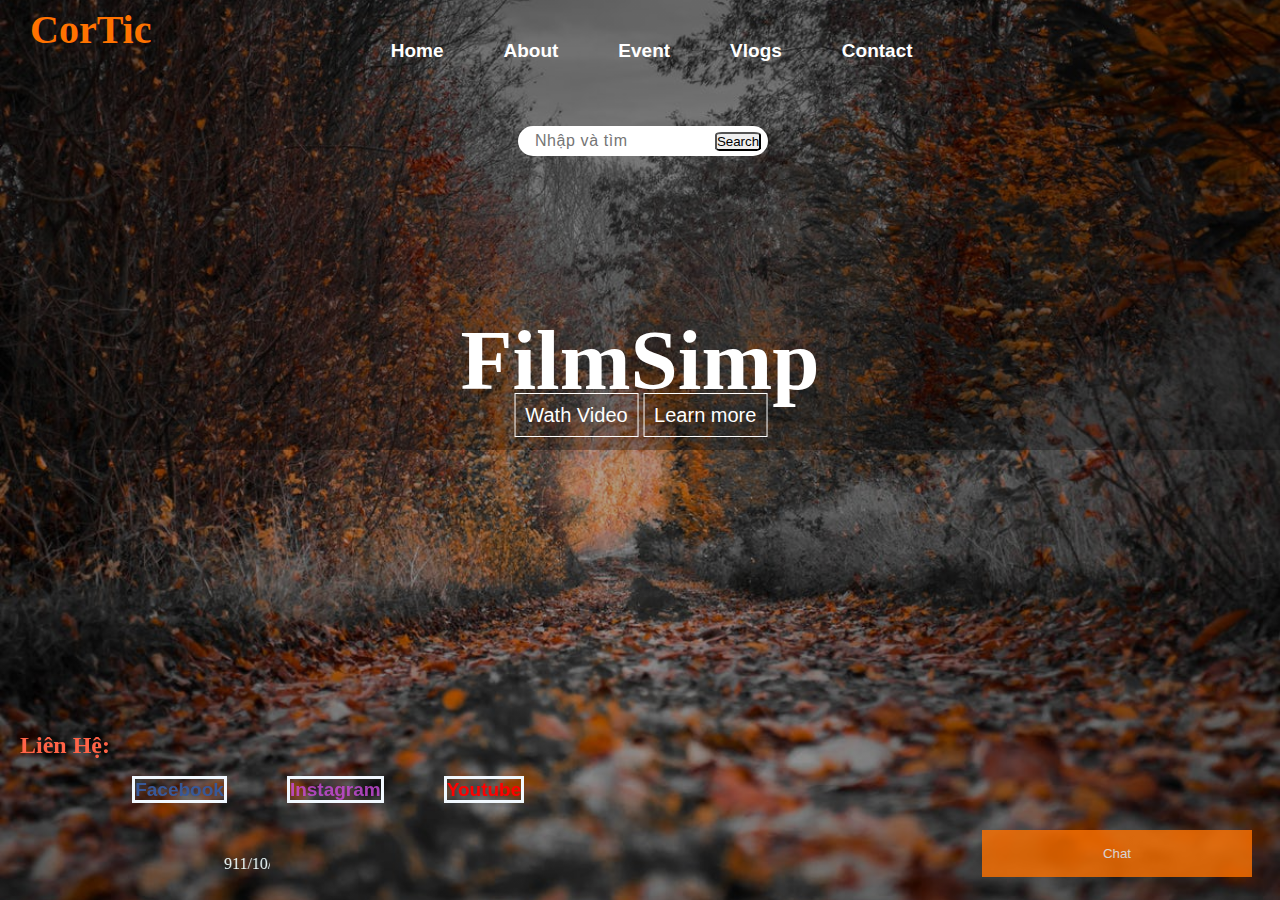
==== index.html @ 785b3f70 "Add files via upload" ====
<!DOCTYPE html>
<html lang="en">
<head>
    <meta charset="UTF-8">
    <meta http-equiv="X-UA-Compatible" content="IE=edge">
    <meta name="viewport" content="width=device-width, initial-scale=1.0">
    <title>Cortic.vn</title>
    <link rel="stylesheet" href="css/style.css">
    <link rel="icons" href="anh/pexels-photo-1591447.jpeg">
    
</head>
<body>
    <div class="main">
        <div class="navbar">
            <h2 class="logo"><a href="index.html">CorTic</a></h2>
        </div>
        <div class="menu">
            <ul class="hmenu">
                <li><a href="index.html">Home</a></li>
                <li><a href="webcon/About.html">About</a></li>
                <li><a href="#">Event</a>
                    <ul class="sub-menu">
                        <li><a style="margin-left: -110%;" href="webcon/Free.html">Freefilm</a></li>
                        <li><a style="margin-left: -110%;" href="webcon/byfilm.html">Byfilm</a></li>
                    </ul>
                </li>
                <li><a href="#">Vlogs</a></li>
                <li><a href="#">Contact</a></li>

            </ul>
        </div>
        <div class="search-box">
            <input type="text" class="search-txt" name="" placeholder="Nhập và tìm">
             <a href="#" class="search-btn"><i class="fas-fa-search"><button  type="button" >Search</button></i></a>
        </div>
            <div class="title">

                <h1>FilmSimp</h1> 
                <div class="button">
                    <a href="#" class="btn">Wath Video</a>
                    <a href="#" class="btn">Learn more</a>
                </div>
            </div>
        </div>
        <div>
            <button class="nut-mo-chatbox" onclick="moForm()">Chat</button>
            <div class="chatbox" id="myform">
                <form action="" class="form-container">
                    <h1>ChatBox</h1>
                    <label for="msg"><b>Lời Nhắn</b></label>
                    <textarea placeholder="Bạn hãy nhập lời nhắn..." name="msg" required></textarea>
                    <button type="submit" class="gui">Gửi</button>
                    <button type="button" class="nut-dong-chatbox" onclick="dongform()">Đóng</button>
                    <script>
                        function moForm(){
                             document.getElementById("myform").style.display = "block";
                        }
                        function dongform(){         
                            document.getElementById("myform").style.display = "none";
                        }
                    </script>
                </form>


            </div>
            
        </div>
        <div class="adrr">
            <h2 style="color: tomato;font-family: cursive;">Liên Hệ: </h2>
            <ul class="adress" style="padding: 20px;">
                <li><a href="https://www.facebook.com/caube.tennang" style="border: solid; border-color: aliceblue;color: #385898;">Facebook</a></li>
                <li><a href="https://www.instagram.com/vinwang_t/" style="border: solid; border-color: aliceblue; color: rgba(202, 75, 219, 0.808);">Instagram</a></li>
                <li><a href="https://www.youtube.com/channel/UCmksJ16RZo56_PB09oHBOmg" style="border: solid; border-color: aliceblue; color: red;">Youtube</a></li>
            </ul>
        </div>
        <div class="vitri" >
            <p><a href="#"><marquee behavior="" direction="" style="color: azure;">911/10/7 Quang Trung/ Gò Vấp</marquee></a></p>


        </div>
       
    </div>
    
</body>
</html>
---- css/style.css ----
* {
    margin: 0;
    padding: 0;
    box-sizing: border-box;
}

.main{
    background: linear-gradient(to top, rgba(0,0,0,0.3)50%, rgba(0,0,0,0.5)50%),url(../anh/pexels-photo-1591447.jpeg);
    width: 100%;
    background-position: center;
    background-size: cover ;
    height: 100vh;
    font-family: sans-serif;

}

.navbar{
    width: 95%;
    height: auto;
    margin-left: 30px;
    

}
.logo a{
    text-decoration: none;
    color: #ff7200;
    font-size: 40px;
    font-family: cursive;
    float: left;
    padding-top: .5%;
    cursor: pointer;
}
ul{
    float: left;
    display: flex;
    padding-top: 40px;
    justify-content: center;
    align-items: center;
    margin-left: 14%;

}
ul li{
    list-style: none;
    margin-left: 60px;
    font-size: 19px;
} 
ul li a {
    text-decoration: none;
    color: #fff;
    font-family: Arial, Helvetica, sans-serif;
    font-weight: bold;
} 
ul li a:hover{
    color: #ff7200;
} 
.search-box{
    float: right;
    width: 250px;
    background: #fff;
    height: 30px;

    padding: 9px;

    border-radius: 15px;
    margin-top: 5%;
    margin-right: 40%;
    display: flex;
    align-items: center;
    justify-content: center;
    
}
.fas-fa-search button{
    border-radius: 15%;
    
}
.search-box .search-txt{
    width: 190px;
    padding: 0 10px;
    border: none;
    background: none;
    outline: none;
    float: left;
    color: #000;
    font-size: 16px;
    line-height: 30px;
    letter-spacing: .6px;
}
.search-btn{
    text-decoration: none;
    color: #000;


}
.title{
    position: absolute;
    top: 40%;
    left: 50%;
    transform: translate(-50%, -50%);
}
.title h1{
    cursor: pointer;
    font-family: cursive;
    color: #fff;
    font-size: 85px;
}
.button a{
    text-decoration: none;
}
.button{
    position: absolute;
    top: 95%;
    left: 15%;
    transform: translate(-50, -50%);
}
.btn{
    color: #fff;
    padding: 10px;
    font-size: 20px;
    border: 1px solid #fff;
}
.btn:hover{
    background-color: #ff7200;
    color: #000;

}
.sub-menu{
    
    display: none;
    border-radius: 5px;
    list-style: none;
    position: relative;
    margin-left: 100%px;
    padding: 0;
    

    
}
ul.hmenu>li>a:hover{
    background-color: white;
    
}
ul.hmenu>li{
    float: left;
    position: relative;
}
ul.hmenu>li:hover>.sub-menu{
    display: block;
    background-image: image-set(width:"10") url(/ASM2/anh/pexels-photo-1591447.jpeg);
    
    border: 20px none;
    margin-left: 10px;
    padding: 5px;
    position: absolute;
    top: 100%;
    left: 0px;
    
}
.nut-mo-chatbox{
    background-color: #ff7200;
    color: #fff;
    padding: 16px 20px;
    border: none;
    cursor: pointer;
    opacity: 0.8;
    position: fixed;
    bottom: 23px;
    right: 28px;
    width: 270px;
}
/*ẩn chat box */
.chatbox{
    font-family: cursive;
    display: none;
    position: fixed;
    bottom: 0;
    right: 15px;
    border: 3px solid #f1f1f1;
    z-index: 9;
}
.form-container{
    max-width: 300px;
    padding: 10px;
    background-color: #fff;
}
.form-container textarea{
    width: 100%;
    padding: 15px;
    margin: 5px 0 22px 0;
    border: none;
    background: #f1f1f1;
    resize: none;
    min-height: 200px;
}
.form-container textarea:focus{
    background-color: #ddd;
    outline: none;
}
.form-container .gui{
    background-color: #ff7200;
    color: #f1f1f1;
    padding: 16px 20px;
    border: none;
    cursor: pointer;
    width: 100%;
    margin-bottom: 10px;
    opacity: 0.8;
}
.form-container .nut-dong-chatbox{
    background-color: #ff7200;
}
.form-container .gui:hover, .nut-mo-chatbox:hover{
    opacity: 1;
}
.adrr{
   
    color: #fff;
    padding: 56px 20px;
    position: fixed;
    bottom: 23px;
    width: 270px;
    
    
}
.vitri{
    text-decoration: none;
    padding: 5px -500px;
    position: fixed;
    bottom: 23px;
    width: 270px;
}
.About h1{
    cursor: pointer;
    font-family: cursive;
    color: #fff;
    font-size: 30px;
}
.About{
    position: absolute;
    top: 35%;
    left: 10%;
    transform: translate(-50%, -50%);
}
.one p i {
    cursor: pointer;
    font-family: cursive;
    color: #fff;
    font-size: 15px;
}
.one{
    position: absolute;
    top: 60%;
    left: 40%;
    transform: translate(-50%, -50%);
}
.freeF{
    position: absolute;
    top: 50%;
    left: 15%;
    transform: translate(-50%, -50%);
}
.phim1{
    position: absolute;
    top: 60%;
    left: 30%;
    transform: translate(-50%, -50%);
}
.anh2{
    position: absolute;
    top: 54%;
    left: 30%;
    transform: translate(-50%, -50%);
}
.anh3{
    position: absolute;
    top: 54%;
    left: 51%;
    transform: translate(-50%, -50%);
}
.erro{
    position: absolute;
    top: 50%;
    left: 40%;
}
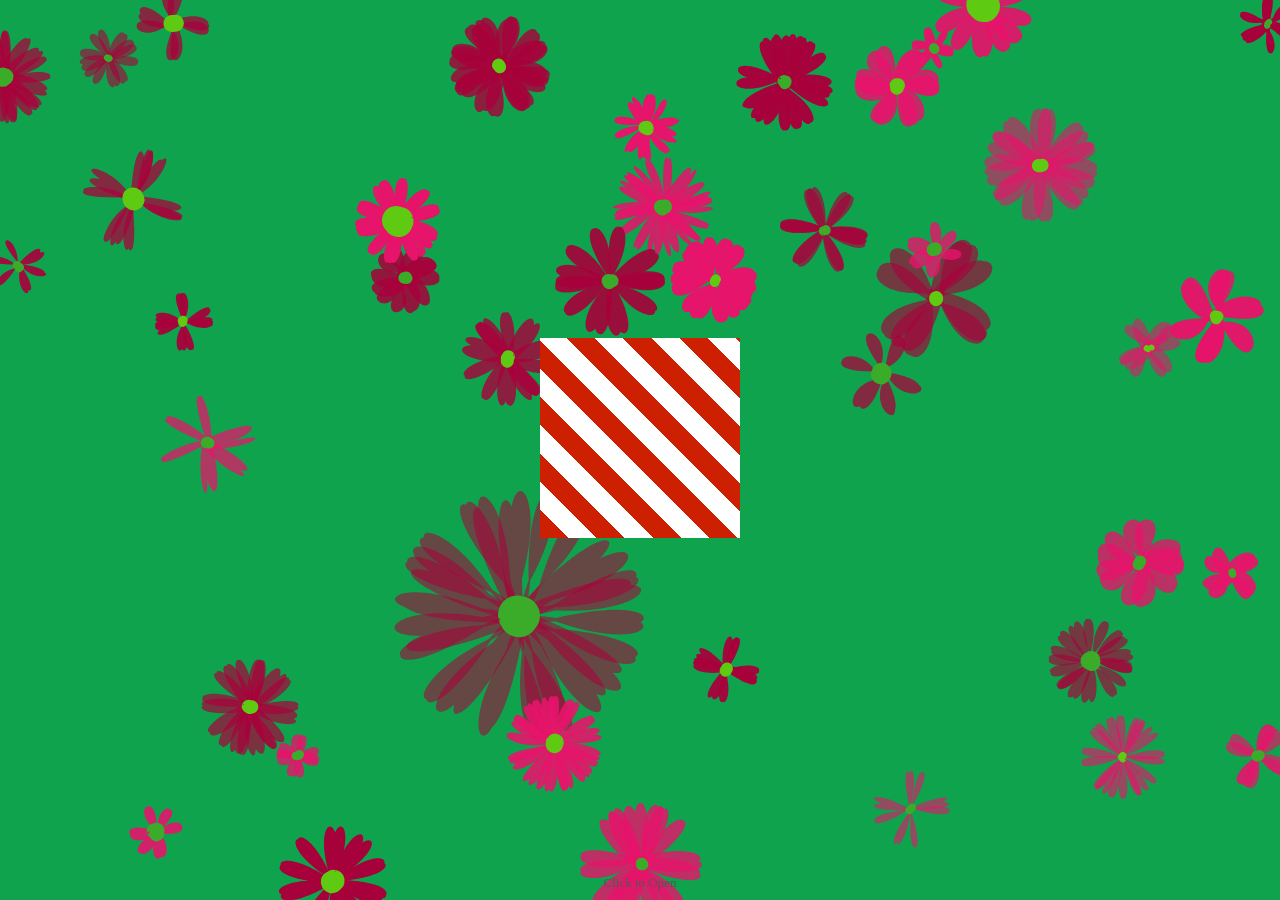
==== commit b691ed47: "Add files via upload" ====
--- a/index.html
+++ b/index.html
@@ -1,85 +1,49 @@
-<!DOCTYPE html>
+
 <html lang="en">
 <head>
     <meta charset="UTF-8">
     <meta http-equiv="X-UA-Compatible" content="IE=edge">
     <meta name="viewport" content="width=device-width, initial-scale=1.0">
-    <title>Cortic.vn</title>
-    <link rel="stylesheet" href="css/style.css">
-    <link rel="icons" href="anh/pexels-photo-1591447.jpeg">
-    
+    <title>Document</title>
+    <link rel="stylesheet" href="canvas.css">
+    <link rel="stylesheet" href="present.css">
+    <link rel="stylesheet" href="card.css">
+    <link rel="stylesheet" href="index.css">
 </head>
 <body>
-    <div class="main">
-        <div class="navbar">
-            <h2 class="logo"><a href="index.html">CorTic</a></h2>
+    <div class="parent"><canvas id="canvas"></canvas>
+        <section class="above-fold">
+            <div class="wrap-present">
+              <div class="present-box" id="present">
+                <div class="present">
+                  <div class="img-wrap" id="present-image">
+                    
+                  </div>
+                </div>
+                <div class="side front"></div>
+                <div class="side back"></div>
+                <div class="side left"></div>
+                <div class="side right"></div>
+                <div class="side top">
+                  <span class="to">
+                    <span class="name" id="nametag">
+                    </span>
+                  </span>
+                </div>
+                <div class="side bottom"></div>
+              </div>
+            </div>
+            <p class="info-text">Click to Open</p>
+          </section>
         </div>
-        <div class="menu">
-            <ul class="hmenu">
-                <li><a href="index.html">Home</a></li>
-                <li><a href="webcon/About.html">About</a></li>
-                <li><a href="#">Event</a>
-                    <ul class="sub-menu">
-                        <li><a style="margin-left: -110%;" href="webcon/Free.html">Freefilm</a></li>
-                        <li><a style="margin-left: -110%;" href="webcon/byfilm.html">Byfilm</a></li>
-                    </ul>
-                </li>
-                <li><a href="#">Vlogs</a></li>
-                <li><a href="#">Contact</a></li>
 
-            </ul>
-        </div>
-        <div class="search-box">
-            <input type="text" class="search-txt" name="" placeholder="Nhập và tìm">
-             <a href="#" class="search-btn"><i class="fas-fa-search"><button  type="button" >Search</button></i></a>
-        </div>
-            <div class="title">
+        <div id="card"><h4>💘little coder💘</h4>
 
-                <h1>FilmSimp</h1> 
-                <div class="button">
-                    <a href="#" class="btn">Wath Video</a>
-                    <a href="#" class="btn">Learn more</a>
-                </div>
-            </div>
-        </div>
-        <div>
-            <button class="nut-mo-chatbox" onclick="moForm()">Chat</button>
-            <div class="chatbox" id="myform">
-                <form action="" class="form-container">
-                    <h1>ChatBox</h1>
-                    <label for="msg"><b>Lời Nhắn</b></label>
-                    <textarea placeholder="Bạn hãy nhập lời nhắn..." name="msg" required></textarea>
-                    <button type="submit" class="gui">Gửi</button>
-                    <button type="button" class="nut-dong-chatbox" onclick="dongform()">Đóng</button>
-                    <script>
-                        function moForm(){
-                             document.getElementById("myform").style.display = "block";
-                        }
-                        function dongform(){         
-                            document.getElementById("myform").style.display = "none";
-                        }
-                    </script>
-                </form>
+            <img src="lan2.png">
 
+        <h4>Happy Birthday Make A Wish. Dear brother, hope you receive everything you wish for this year. You deserve the best! Thanks for being such a great brother.💘</h4></div>
 
-            </div>
-            
-        </div>
-        <div class="adrr">
-            <h2 style="color: tomato;font-family: cursive;">Liên Hệ: </h2>
-            <ul class="adress" style="padding: 20px;">
-                <li><a href="https://www.facebook.com/caube.tennang" style="border: solid; border-color: aliceblue;color: #385898;">Facebook</a></li>
-                <li><a href="https://www.instagram.com/vinwang_t/" style="border: solid; border-color: aliceblue; color: rgba(202, 75, 219, 0.808);">Instagram</a></li>
-                <li><a href="https://www.youtube.com/channel/UCmksJ16RZo56_PB09oHBOmg" style="border: solid; border-color: aliceblue; color: red;">Youtube</a></li>
-            </ul>
-        </div>
-        <div class="vitri" >
-            <p><a href="#"><marquee behavior="" direction="" style="color: azure;">911/10/7 Quang Trung/ Gò Vấp</marquee></a></p>
-
-
-        </div>
-       
-    </div>
-    
 </body>
+<script src="canvas.js"></script>
+<script src="present.js"></script>
 </html>--- a/canvas.css
+++ b/canvas.css
@@ -0,0 +1,6 @@
+
+  canvas {
+    height: 100vh;
+    width: 100vw;
+  }
+  --- a/present.css
+++ b/present.css
@@ -0,0 +1,213 @@
+html, body {
+    margin: 0;
+  }
+  
+  .above-fold {
+    height: 100vh;
+    width: 100vw;
+    padding: 0;
+    margin: 0;
+    perspective: 800px;
+    perspective-origin: 50% 200px;
+    display: flex;
+    flex-wrap: wrap;
+    position: relative;
+  }
+  .above-fold .info-text {
+    width: 100%;
+    display: block;
+    text-align: center;
+    margin: 0;
+    padding: 0;
+    color: #555;
+    font-family: "Avenir";
+    font-weight: 100;
+    font-size: 13px;
+    height: 25px;
+    align-self: flex-end;
+  }
+  
+  .wrap-present {
+    width: 100%;
+    display: flex;
+    align-self: flex-end;
+  }
+  
+  .present-box {
+    transform-style: preserve-3d;
+    width: 200px;
+    height: 200px;
+    margin: auto;
+    -webkit-animation: rotate 11s alternate linear infinite;
+            animation: rotate 11s alternate linear infinite;
+    cursor: pointer;
+  }
+  .present-box:hover {
+    -webkit-animation: staticFront 700ms ease forwards;
+            animation: staticFront 700ms ease forwards;
+  }
+  .present-box.open {
+    /*&>.side.top{
+        opacity: .2;
+    }*/
+    -webkit-animation: zoomIn 1s ease-in forwards;
+            animation: zoomIn 1s ease-in forwards;
+    transform: rotateX(-103deg) rotateY(-180deg);
+    transition: transform 400ms;
+  }
+  .present-box.open .present {
+    pointer-events: auto;
+    visibility: visible;
+  }
+  .present-box.open .present .img-wrap {
+    opacity: 1;
+    transition: transform 600ms 800ms, opacity 800ms 200ms;
+    transform: translateZ(0px);
+  }
+  .present-box.open > .side {
+    opacity: 0.3;
+    transition: opacity 500ms 600ms;
+  }
+  .present-box.open > .side.back {
+    opacity: 0.7;
+    transform: translateZ(-101px) rotateY(180deg);
+  }
+  .present-box.open > .side.front {
+    transition: transform 800ms 0s, opacity 500ms 600ms;
+    transform: translateZ(100px) rotateY(190deg) translateX(0px);
+    transform-origin: 0% 0%;
+    opacity: 0.3;
+  }
+  
+  .present-box .present {
+    position: absolute;
+    width: 200px;
+    height: 200px;
+    z-index: 50;
+    transform: rotateY(-180deg) rotateX(180deg) translateZ(-100px);
+    display: flex;
+    perspective: 600px;
+    pointer-events: none;
+    visibility: hidden;
+  }
+  .present-box .present > .img-wrap {
+    width: 200px;
+    align-self: center;
+    transition: transform 400ms;
+    opacity: 0;
+    transform: translateZ(-80px);
+  }
+  .present-box .present > .img-wrap a {
+    transition: transform 300ms;
+    position: relative;
+    display: block;
+    transform: scale(0.94);
+  }
+  .present-box .present > .img-wrap a:hover {
+    transform: scale(1);
+  }
+  .present-box .present > .img-wrap img {
+    max-width: 100%;
+    height: auto;
+  }
+  
+  .present-box > .side {
+    width: 200px;
+    height: 200px;
+    position: absolute;
+    display: block;
+    background: repeating-linear-gradient(45deg, #cc2000, #cc2000 20px, #ffffff 20px, #ffffff 40px);
+    top: 0;
+    left: 0;
+    transition: transform 400ms;
+  }
+  .present-box > .side.back {
+    transform: translateZ(-100px) rotateY(180deg);
+  }
+  .present-box > .side.right {
+    transform: rotateY(-270deg) translateX(100px);
+    transform-origin: top right;
+  }
+  .present-box > .side.left {
+    transform: rotateY(270deg) translateX(-100px);
+    transform-origin: center left;
+  }
+  .present-box > .side.top {
+    transform: rotateX(-90deg) translateY(-100px);
+    transform-origin: top center;
+    transform-style: preserve-3d;
+    perspective: 100px;
+    text-align: center;
+  }
+  .present-box > .side.top .to {
+    display: inline-block;
+    font-family: cursive;
+    position: relative;
+    padding: 10px 10px 30px 10px;
+    border: 5px dotted #ff6666;
+    border-width: 2px;
+    background: #fff;
+    margin: auto;
+    transform: translateZ(-2px) translateY(50px);
+  }
+  .present-box > .side.top .to:after {
+    content: "Chào Mừng Ngày 8-3";
+    display: inline-block;
+    transform: rotateY(180deg);
+    color: #990000;
+  }
+  .present-box > .side.top .to .name {
+    display: block;
+    position: absolute;
+    transform: translateY(20px) rotateY(180deg) translateX(10px);
+    text-align: center;
+    width: 100%;
+    font-size: 1.1rem;
+    color: green;
+  }
+  .present-box > .side.bottom {
+    transform: rotateX(90deg) translateY(100px);
+    transform-origin: bottom center;
+  }
+  .present-box > .side.front {
+    transform: translateZ(100px);
+  }
+  
+  @-webkit-keyframes rotate {
+    100% {
+      transform: rotateY(-360deg) rotateX(180deg);
+    }
+  }
+  
+  @keyframes rotate {
+    100% {
+      transform: rotateY(-360deg) rotateX(180deg);
+    }
+  }
+  @-webkit-keyframes staticFront {
+    100% {
+      transform: rotateX(-100deg) rotateY(-180deg);
+    }
+  }
+  @keyframes staticFront {
+    100% {
+      transform: rotateX(-100deg) rotateY(-180deg);
+    }
+  }
+  @-webkit-keyframes zoomIn {
+    50% {
+      transform: rotateX(-143deg) rotateY(-180deg) translateZ(-15px);
+    }
+    100% {
+      transform: rotateX(-167deg) rotateY(-180deg) translateZ(-15px) scale(1.2);
+    }
+  }
+  @keyframes zoomIn {
+    50% {
+      transform: rotateX(-143deg) rotateY(-180deg) translateZ(-15px);
+    }
+    100% {
+      transform: rotateX(-167deg) rotateY(-180deg) translateZ(-15px) scale(1.2);
+    }
+  }
+  --- a/card.css
+++ b/card.css
@@ -0,0 +1,73 @@
+
+    
+    #card{
+    
+        margin:10%;
+    
+        position:absolute;
+    
+        height:auto;
+    
+        width:300px;
+    
+        border-radius:10px;
+    
+        background-color:white;
+    
+        background-image:url("https://image.freepik.com/free-vector/open-gift-box-with-heart-shape-confetti-burst-explosion-3d-valentines-day-romantic-gift_165143-438.jpg");
+    
+        background-size:50vh,70vh;
+    
+        box-shadow:0px 0px 20px red;
+    
+        transform:rotate(5deg);
+
+        top: 30px;
+
+        opacity: 0;
+
+        left: -200px;
+    
+    }
+    
+    img{
+    
+    margin:auto;
+    
+    padding:5%;
+    
+    display:block;
+    
+    border-radius:50%;
+    
+    box-shadow: 0 4px 8px 0 red;
+    
+        width:60px;
+    
+        height:50px;
+    
+    }
+    
+    h4{
+    
+        text-align:center;
+    
+          -webkit-text-fill-color: rgba(0,200,200,0.1);
+    
+         -webkit-background-clip:text ; background-image:url("https://i.pinimg.com/originals/20/21/7f/20217f7fa2c9701b8128d8fb153a4db9.gif");
+    
+         font-family: 'Allura', cursive;
+    
+         padding:-2%;
+    
+         font-size:19px;
+    
+         overflow:hidden;
+    
+    }
+
+    .card-show{
+        opacity: 1 !important;
+        left: 0 !important;
+        transition: all 3s;
+    }--- a/index.css
+++ b/index.css
@@ -0,0 +1,9 @@
+.parent{
+    position: relative;
+}
+.above-fold{
+    position: absolute;
+    top: 50%;
+    left: 50%;
+    transform: translate(-50%, -50%);
+}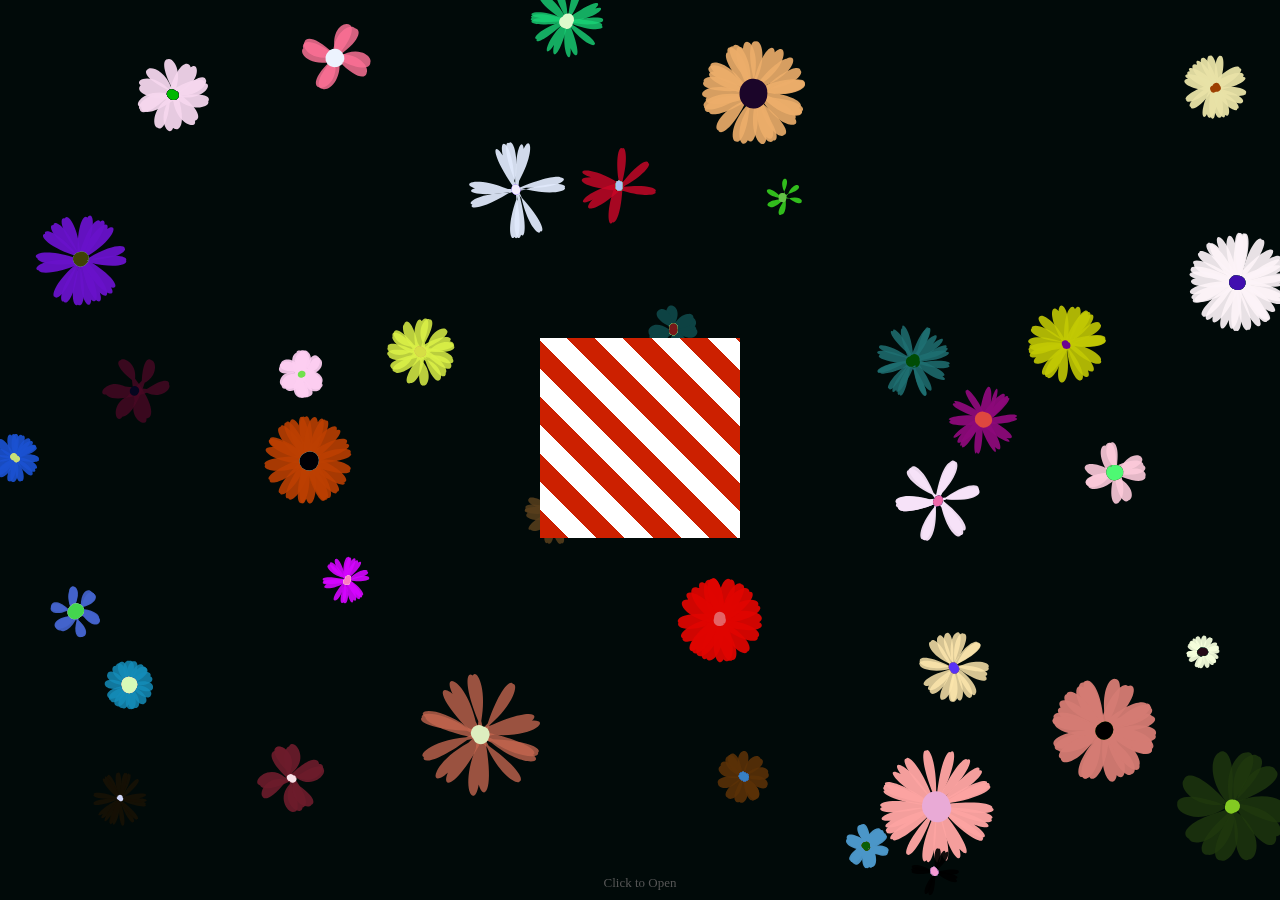
==== commit 07134d4c: "Update index.html" ====
--- a/index.html
+++ b/index.html
@@ -37,13 +37,13 @@
           </section>
         </div>
 
-        <div id="card"><h4>💘little coder💘</h4>
+        <div id="card"><h4>💘Wan ziết đó💘</h4>
 
             <img src="lan2.png">
 
-        <h4>Happy Birthday Make A Wish. Dear brother, hope you receive everything you wish for this year. You deserve the best! Thanks for being such a great brother.💘</h4></div>
+        <h4>Chúc mừng ngày quốc tế phụ nữ nhaaaa , càng xinh hơn càng ngày càng giỏi trong học tập và đánh violet khôn ra =)))💘</h4></div>
 
 </body>
 <script src="canvas.js"></script>
 <script src="present.js"></script>
-</html>+</html>
